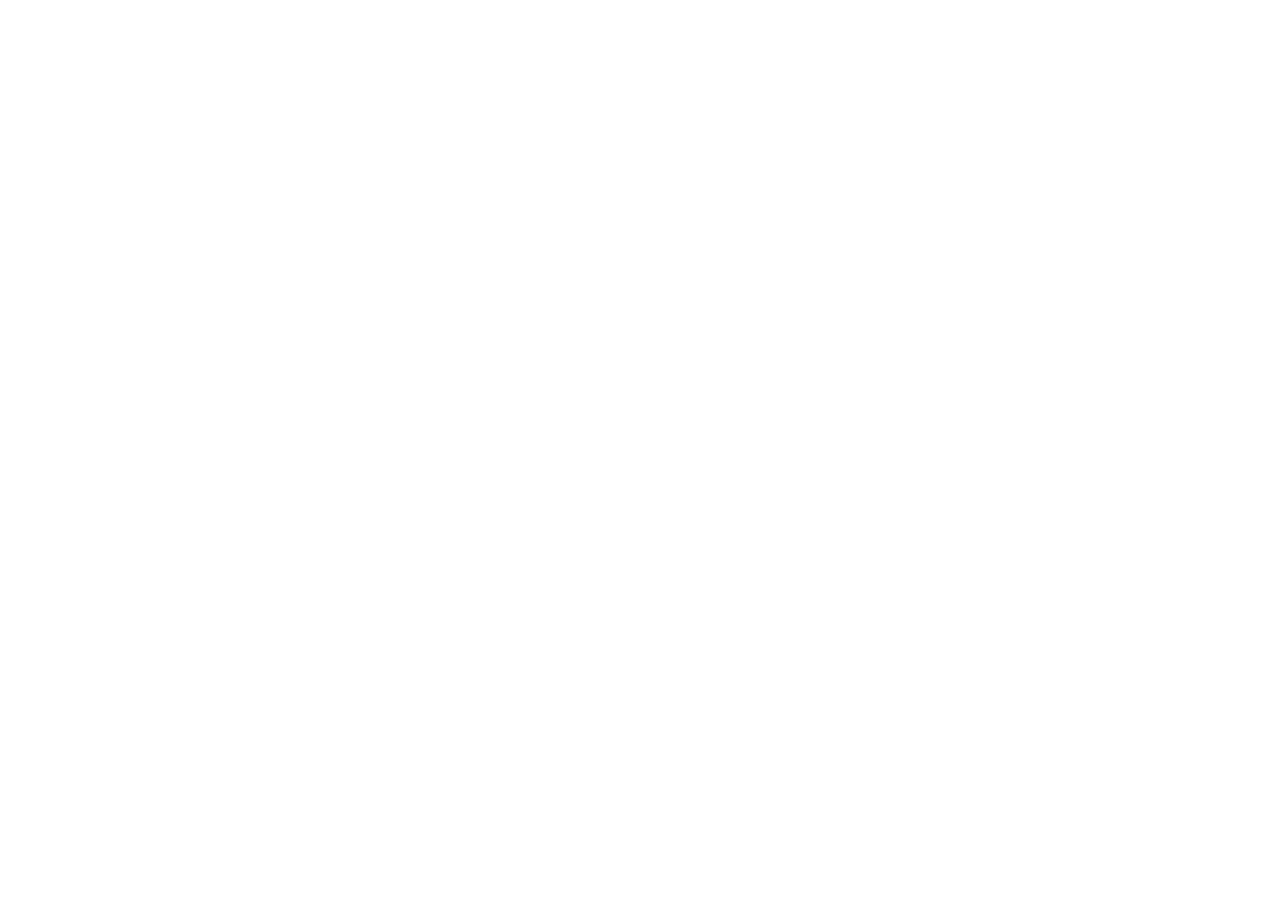
==== midterm/index.html @ bdb0ba51 "midterm setup" ====
<!DOCTYPE html>
<html lang="en">
<head>
    <meta charset="UTF-8">
    <meta name="viewport" content="width=device-width, initial-scale=1.0">
    <title>butt0173 midterm</title>
    <link rel="stylesheet" href="css/main.css">
</head>
<body>
    
</body>
</html>
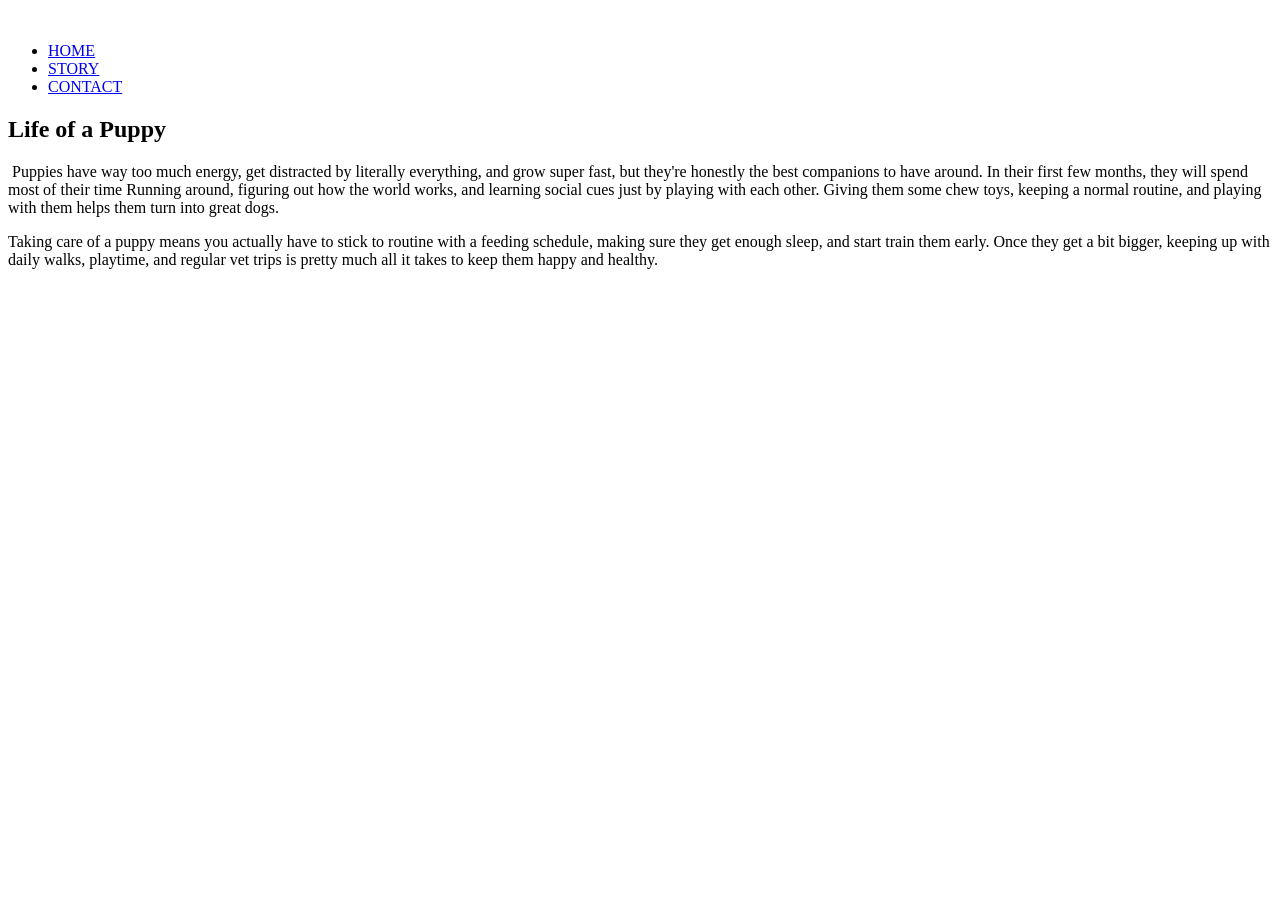
==== commit 89ccac51: "added main content paragraph and navigation bar." ====
--- a/midterm/index.html
+++ b/midterm/index.html
@@ -4,9 +4,45 @@
     <meta charset="UTF-8">
     <meta name="viewport" content="width=device-width, initial-scale=1.0">
     <title>butt0173 midterm</title>
+    <!-- Stylesheet Link -->
     <link rel="stylesheet" href="css/main.css">
 </head>
 <body>
-    
+    <div class="wrapper">
+        <!-- HEADER SECTION -->
+         <header class="site-header">
+            <img src=""
+         </header>
+
+         <!-- Navigation Bar -->
+          <nav class="main-nav">
+            <ul>
+                <li><a href="#"> HOME</a></li>
+                <li><a href="#"> STORY</a></li>
+                <li><a href="#"> CONTACT</a></li>
+            </ul>
+          </nav>
+
+          <!-- Main content Area -->
+           <main>
+            <!-- Article with text wrapping around image -->
+             <article class="main-article">
+                <h2>Life of a Puppy</h2>
+                <img src=""
+                <p>
+                    Puppies have way too much energy, get distracted by literally everything, and grow super fast, but they're honestly the best companions to have around. In their first few months, they will spend most of their time Running around, figuring out how the world works, and learning social cues just by playing with each other. Giving them some chew toys, keeping a normal routine, and playing with them helps them turn into great dogs.
+                </p>
+                <p>
+                    Taking care of a puppy means you actually have to stick to routine with a feeding schedule, making sure they get enough sleep, and start train them early. Once they get a bit bigger, keeping up with daily walks, playtime, and regular vet trips is pretty much all it takes to keep them happy and healthy.
+                </p>
+             </article>
+
+             <!-- facts list section -->
+              
+
+
+
+        
+    </div>
 </body>
 </html>
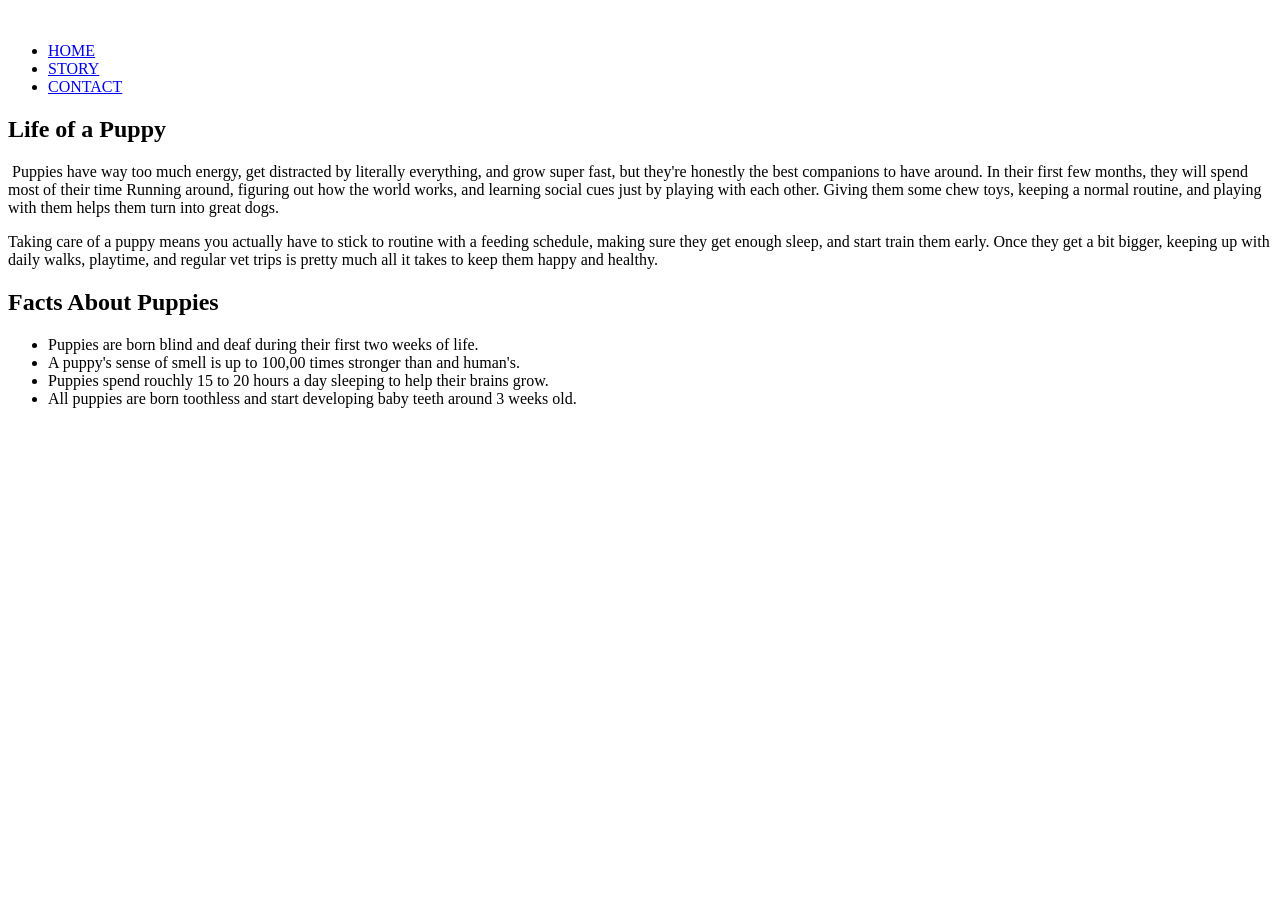
==== commit 67e86836: "added a facts list section." ====
--- a/midterm/index.html
+++ b/midterm/index.html
@@ -38,8 +38,18 @@
              </article>
 
              <!-- facts list section -->
-              
+              <section class="facts-section">
+                <h2>Facts About Puppies</h2>
+                <ul>
+                    <li>Puppies are born blind and deaf during their first two weeks of life.</li>
+                    <li>A puppy's sense of smell is up to 100,00 times stronger than and human's.
+                    <li>Puppies spend rouchly 15 to 20 hours a day sleeping to help their brains grow.</li>
+                    <li>All puppies are born toothless and start developing baby teeth around 3 weeks old.</li>
+                </ul>
+              </section>
 
+              <!-- Contact Form Section -->
+               
 
 
         
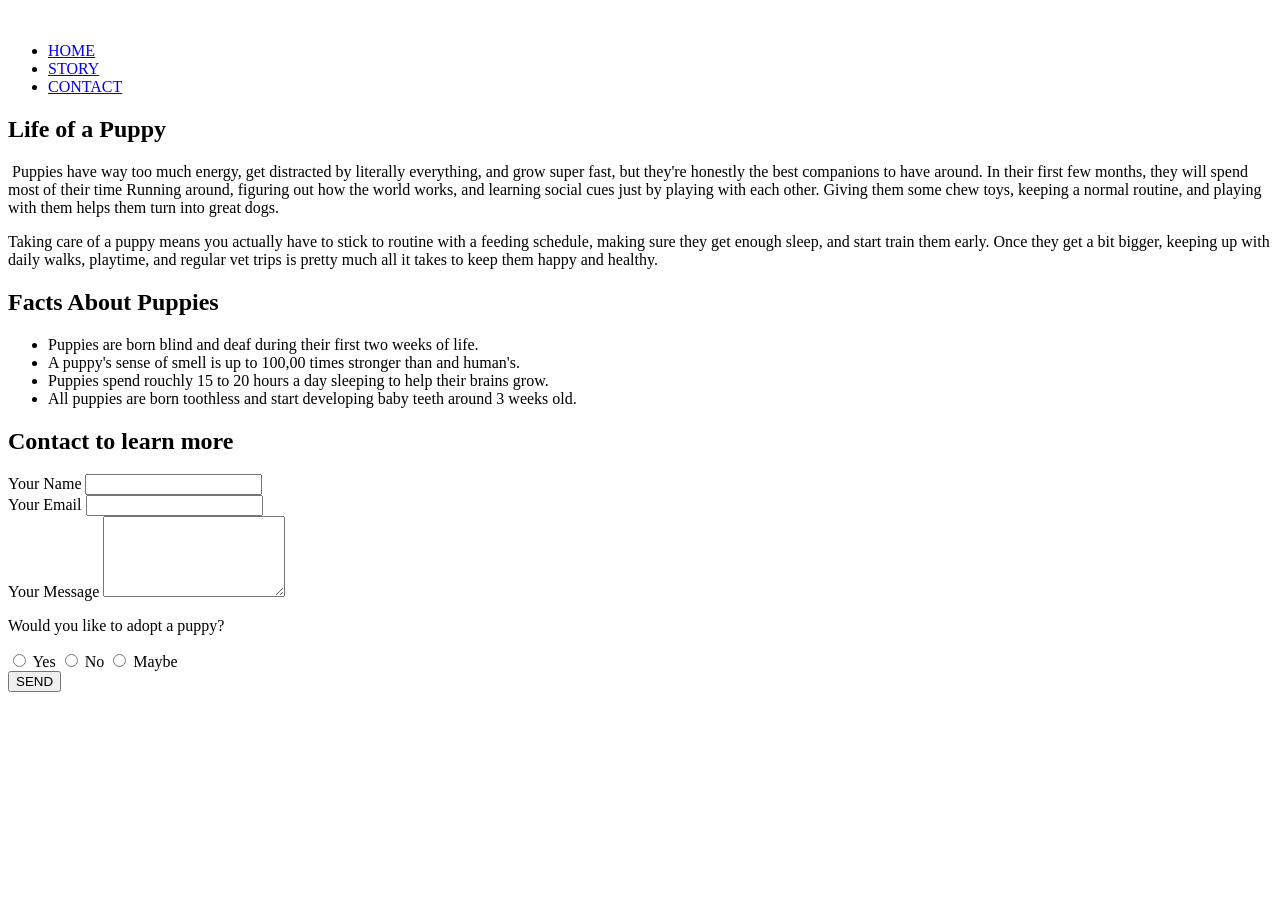
==== commit bbd46526: "added contact form section." ====
--- a/midterm/index.html
+++ b/midterm/index.html
@@ -49,7 +49,42 @@
               </section>
 
               <!-- Contact Form Section -->
-               
+               <section class="contact-section">
+                <h2>Contact to learn more</h2>
+                <form action="#" method="post" class="contact-form">
+                    
+                    <div class="form-group">
+                        <label for="user-name">Your Name</label>
+                        <input type="text" id="user-name" name="user_name">
+                    </div>
+
+                    <div class="form-group">
+                        <label for="user-email">Your Email</label>
+                        <input type="email" id="user-email" name="user_email">
+                    </div>
+
+                    <div class="form-group">
+                        <label for="user-message">Your Message</label>
+                        <textarea id="user-message" name="user_message" rows="5"></textarea>
+                    </div>
+
+                    <div class="radio-group">
+                        <p class="radio-label">Would you like to adopt a puppy?</p>
+                        <label for="visit-yes">
+                            <input type="radio" id="visit-yes" name="visit" value="yes"> Yes
+                        </label>
+                        <label for="visit-no">
+                            <input type="radio" id="visit-no" name="visit" value="no"> No
+                        </label>
+                        <label for="visit-maybe">
+                            <input type="radio" id="visit-maybe" name="visit" value="maybe"> Maybe
+                        </label>
+                    </div>
+
+                    <button type="submit" class="submit-btn">SEND</button>
+                </form>
+            </section>
+        </main>
 
 
         
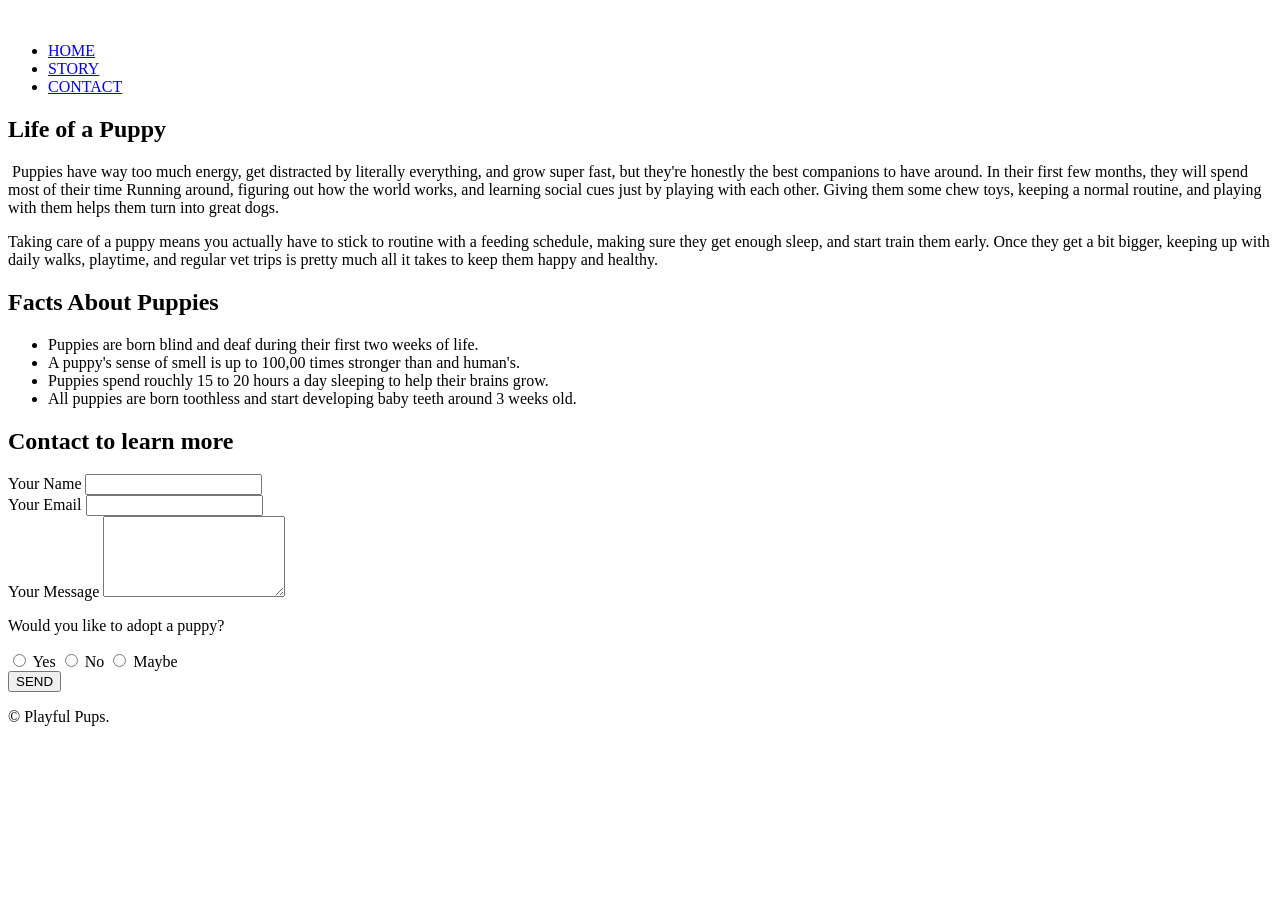
==== commit 0a050956: "added a footer." ====
--- a/midterm/index.html
+++ b/midterm/index.html
@@ -86,6 +86,11 @@
             </section>
         </main>
 
+        <!-- Footer -->
+         <footer>
+            <p>&copy; Playful Pups.</p>
+         </footer>
+
 
         
     </div>
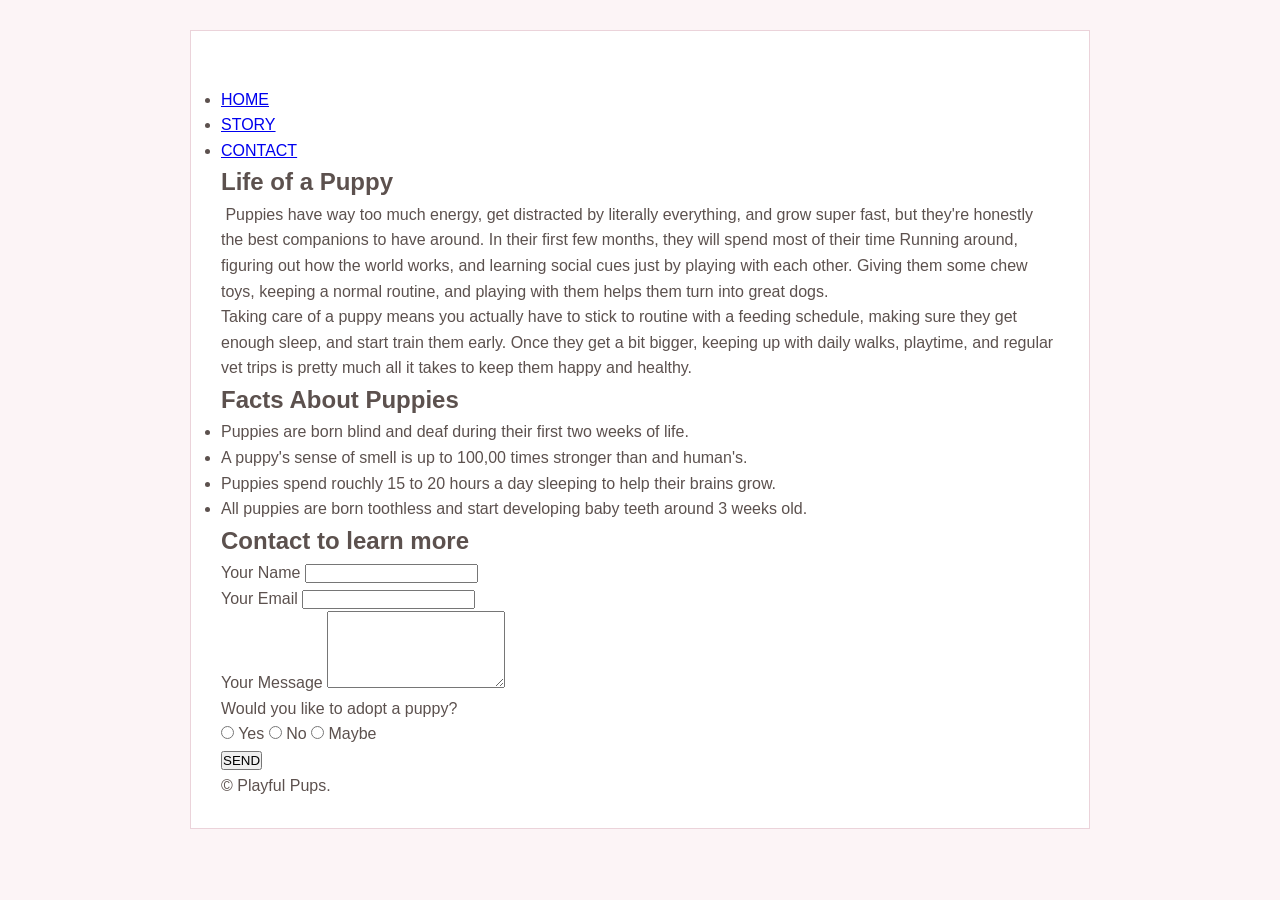
==== commit c1e6437d: "Started css: added global box sizing reset, body and page background colour, main wrapper contaner, " ====
--- a/midterm/index.html
+++ b/midterm/index.html
@@ -91,8 +91,6 @@
             <p>&copy; Playful Pups.</p>
          </footer>
 
-
-        
     </div>
 </body>
 </html>
--- a/midterm/css/main.css
+++ b/midterm/css/main.css
@@ -0,0 +1,31 @@
+/* 1. Global Box Sizing Reset */
+* {
+    box-sizing: border-box;
+    margin: 0;
+    padding: 0;
+}
+
+/* 2. Body and Page Background */
+body {
+    background-color: #fcf4f6; /* Soft, warm blush cream */
+    font-family: Arial, Helvetica, sans-serif;
+    color: #5c514e;
+    line-height: 1.6;
+}
+
+/* 3. Main Wrapper Container */
+.wrapper {
+    width: 900px;
+    margin: 30px auto;
+    background-color: #ffffff; 
+    padding: 30px;
+    border: 1px solid #ebd3da;
+}
+
+/* Clearfix Helper for Floats */
+.clearfix::after {
+    content: "";
+    display: table;
+    clear: both;
+}
+
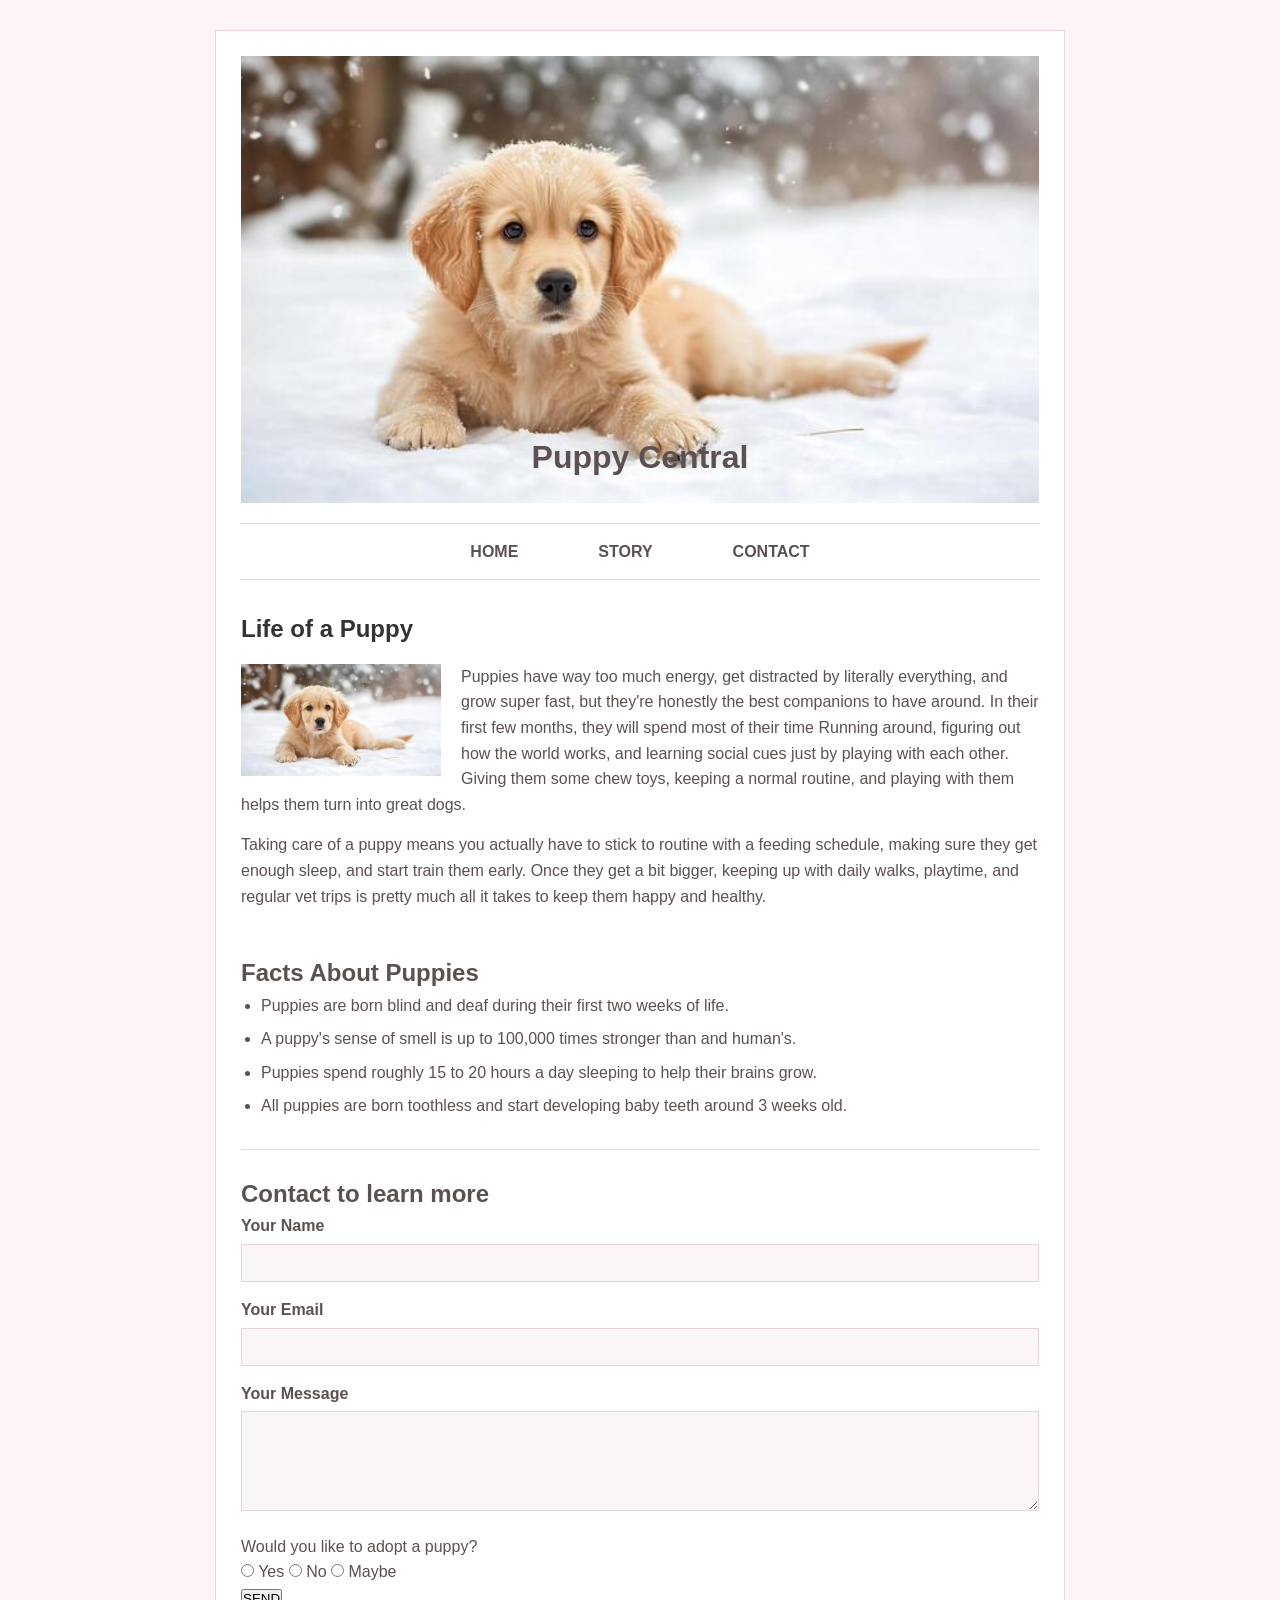
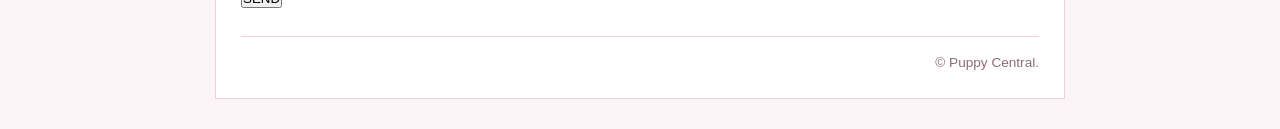
==== commit aa9e75f2: "Complete midterm project with final CSS and layout styling" ====
--- a/midterm/index.html
+++ b/midterm/index.html
@@ -11,7 +11,12 @@
     <div class="wrapper">
         <!-- HEADER SECTION -->
          <header class="site-header">
-            <img src=""
+    <div class="hero-banner">
+        <img src="images/Puppy.jpeg" alt="Puppy Banner">
+        <div class="hero-overlay">
+            <h1>Puppy Central</h1>
+        </div>
+    </div>
          </header>
 
          <!-- Navigation Bar -->
@@ -26,15 +31,12 @@
           <!-- Main content Area -->
            <main>
             <!-- Article with text wrapping around image -->
-             <article class="main-article">
-                <h2>Life of a Puppy</h2>
-                <img src=""
-                <p>
-                    Puppies have way too much energy, get distracted by literally everything, and grow super fast, but they're honestly the best companions to have around. In their first few months, they will spend most of their time Running around, figuring out how the world works, and learning social cues just by playing with each other. Giving them some chew toys, keeping a normal routine, and playing with them helps them turn into great dogs.
-                </p>
-                <p>
-                    Taking care of a puppy means you actually have to stick to routine with a feeding schedule, making sure they get enough sleep, and start train them early. Once they get a bit bigger, keeping up with daily walks, playtime, and regular vet trips is pretty much all it takes to keep them happy and healthy.
-                </p>
+             <article class="main-article clearfix">
+              <h2 class="article-title">Life of a Puppy</h2>
+                <!-- This is where the floating image with text around it will go -->
+                <img src="images/Puppy.jpeg" alt="Cute puppy" class="floated-img">
+                <p>Puppies have way too much energy, get distracted by literally everything, and grow super fast, but they're honestly the best companions to have around. In their first few months, they will spend most of their time Running around, figuring out how the world works, and learning social cues just by playing with each other. Giving them some chew toys, keeping a normal routine, and playing with them helps them turn into great dogs.</p>
+                <p>Taking care of a puppy means you actually have to stick to routine with a feeding schedule, making sure they get enough sleep, and start train them early. Once they get a bit bigger, keeping up with daily walks, playtime, and regular vet trips is pretty much all it takes to keep them happy and healthy.</p>
              </article>
 
              <!-- facts list section -->
@@ -42,8 +44,8 @@
                 <h2>Facts About Puppies</h2>
                 <ul>
                     <li>Puppies are born blind and deaf during their first two weeks of life.</li>
-                    <li>A puppy's sense of smell is up to 100,00 times stronger than and human's.
-                    <li>Puppies spend rouchly 15 to 20 hours a day sleeping to help their brains grow.</li>
+                    <li>A puppy's sense of smell is up to 100,000 times stronger than and human's.
+                    <li>Puppies spend roughly 15 to 20 hours a day sleeping to help their brains grow.</li>
                     <li>All puppies are born toothless and start developing baby teeth around 3 weeks old.</li>
                 </ul>
               </section>
@@ -86,11 +88,14 @@
             </section>
         </main>
 
-        <!-- Footer -->
-         <footer>
-            <p>&copy; Playful Pups.</p>
-         </footer>
+  <!-- Copyright Footer -->
+            <footer class="site-footer">
+                <p>&copy; Puppy Central.</p>
+            </footer>
 
-    </div>
+        </main>
+
+    </div> <!-- This is the closing wrapper div -->
+    
 </body>
 </html>
--- a/midterm/css/main.css
+++ b/midterm/css/main.css
@@ -7,18 +7,18 @@
 
 /* 2. Body and Page Background */
 body {
-    background-color: #fcf4f6; /* Soft, warm blush cream */
+    background-color: #fcf4f6;
     font-family: Arial, Helvetica, sans-serif;
     color: #5c514e;
     line-height: 1.6;
 }
 
-/* 3. Main Wrapper Container */
+/* 3. Main Wrapper Container (Framed Card with side margins) */
 .wrapper {
-    width: 900px;
+    width: 850px;
     margin: 30px auto;
-    background-color: #ffffff; 
-    padding: 30px;
+    background-color: #ffffff;
+    padding: 25px;
     border: 1px solid #ebd3da;
 }
 
@@ -29,3 +29,160 @@
     clear: both;
 }
 
+/* 4. Header & Hero Image Banner */
+.site-header {
+    margin-bottom: 0;
+}
+
+.hero-banner {
+    position: relative;
+    width: 100%;
+}
+
+.hero-banner img {
+    width: 100%;
+    display: block;
+}
+
+/* Title Positioned Centered Over the Bottom of the Banner */
+.hero-overlay {
+    position: absolute;
+    bottom: 20px;
+    left: 0;
+    width: 100%;
+    text-align: center;
+    background: none;
+    border: none;
+    padding: 0;
+}
+
+.hero-overlay h2 {
+    font-size: 2.5rem;
+    color: #ffffff;
+    font-weight: bold;
+    text-shadow: 2px 2px 6px rgba(0, 0, 0, 0.7);
+}
+
+/* 5. Navigation Bar (Spread evenly like the mockup) */
+.main-nav {
+    border-top: 1px solid #ebd3da;
+    border-bottom: 1px solid #ebd3da;
+    padding: 15px 0;
+    margin: 20px 0 30px 0;
+    text-align: center;
+}
+
+.main-nav ul {
+    list-style: none;
+    padding: 0;
+    margin: 0;
+    display: flex;
+    justify-content: center;
+}
+
+.main-nav li {
+    margin: 0 40px;
+}
+
+.main-nav a {
+    text-decoration: none;
+    color: #5c514e;
+    font-weight: bold;
+    font-size: 1rem;
+    text-transform: uppercase;
+}
+
+.main-nav a:hover {
+    color: #8c4158;
+}
+
+/* 6. Main Content Layout */
+.main-article {
+    margin-bottom: 30px;
+}
+
+.article-title {
+    font-size: 1.5rem;
+    color: #333333;
+    margin-bottom: 15px;
+}
+
+/* Article Image Floated Left with Text Wrapping */
+.floated-img {
+    float: left;
+    width: 200px;
+    margin-right: 20px;
+    margin-bottom: 15px;
+}
+
+.main-article p {
+    margin-bottom: 15px;
+    color: #5c514e;
+}
+
+/* 7. Facts Section */
+.facts-section {
+    margin-bottom: 30px;
+}
+
+.facts-section h3 {
+    color: #333333;
+    margin-bottom: 10px;
+}
+
+.facts-section ul {
+    margin-left: 20px;
+}
+
+.facts-section li {
+    margin-bottom: 8px;
+    color: #5c514e;
+}
+
+/* 8. Contact / Form Section */
+.contact-section {
+    border-top: 1px solid #ebd3da;
+    padding-top: 25px;
+    margin-bottom: 25px;
+}
+
+.contact-section h3 {
+    color: #333333;
+    margin-bottom: 15px;
+}
+
+.form-group {
+    margin-bottom: 15px;
+}
+
+.form-group label {
+    display: block;
+    margin-bottom: 5px;
+    font-weight: bold;
+    color: #5c514e;
+}
+
+.form-group input[type="text"],
+.form-group input[type="email"],
+.form-group textarea {
+    width: 100%;
+    padding: 10px;
+    border: 1px solid #ebd3da;
+    background-color: #faf6f7;
+    font-family: inherit;
+    font-size: 0.9rem;
+    color: #5c514e;
+}
+
+.form-group textarea {
+    height: 100px;
+}
+
+/* 9. Footer */
+.site-footer {
+    text-align: right;
+    border-top: 1px solid #ebd3da;
+    padding-top: 15px;
+    font-size: 0.85rem;
+    color: #8c6d75;
+}
